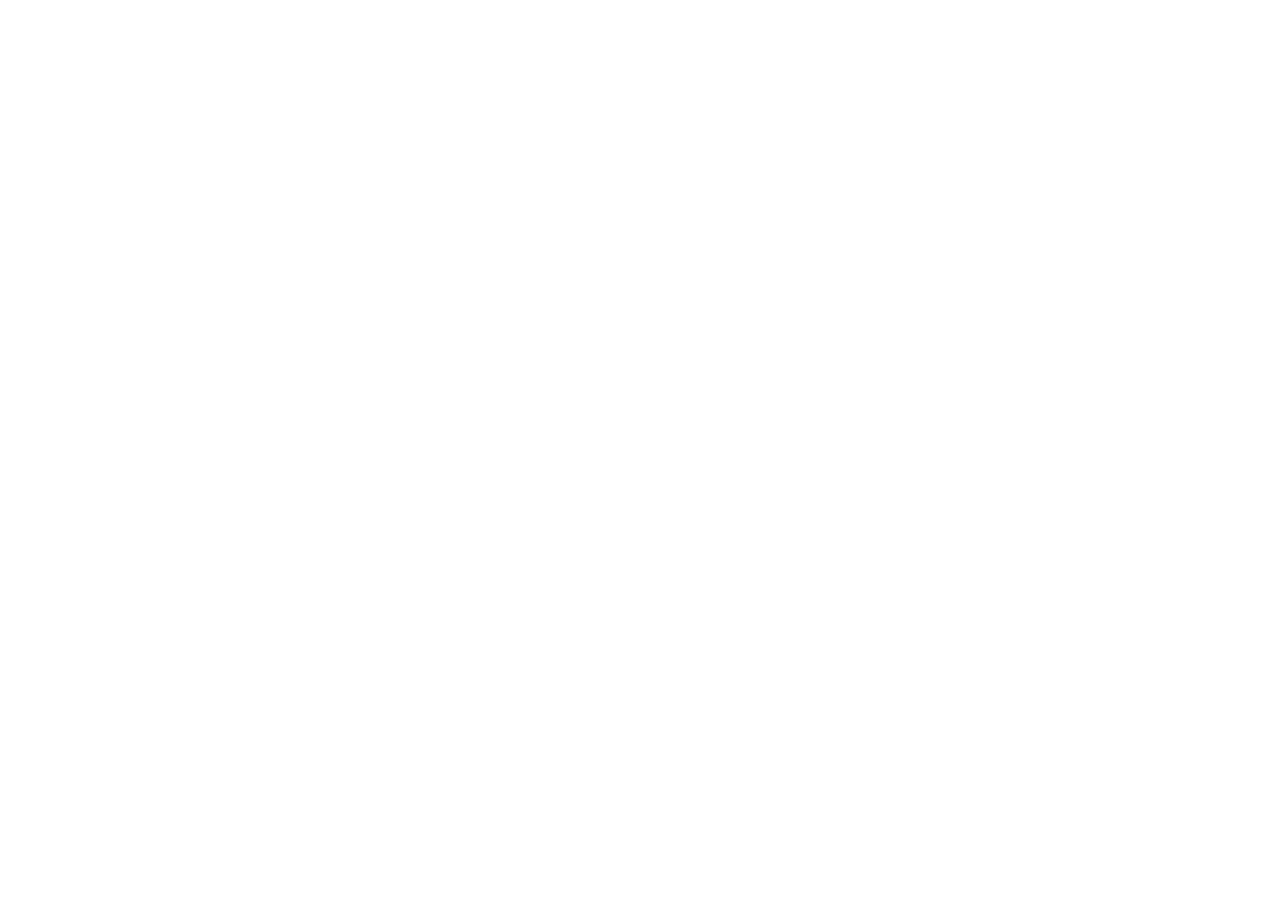
==== testimonial-cards/index.html @ 71acd3f5 "changelog done" ====
<!DOCTYPE html>
<html lang="en">
<head>
    <meta charset="UTF-8">
    <meta name="viewport" content="width=device-width, initial-scale=1.0">
    <link rel="stylesheet" href="style.css">
    <title>Testimonial Cards</title>
</head>
<body>
    <div class="container">
        <div class="testimonial-cards">
            <div class="card-1">
                <div class="comment"></div>
                <div class="user">
                    <div class="image"></div>
                    <div class="data"></div>
                </div>
            </div>
        </div>
    </div>
</body>
</html>
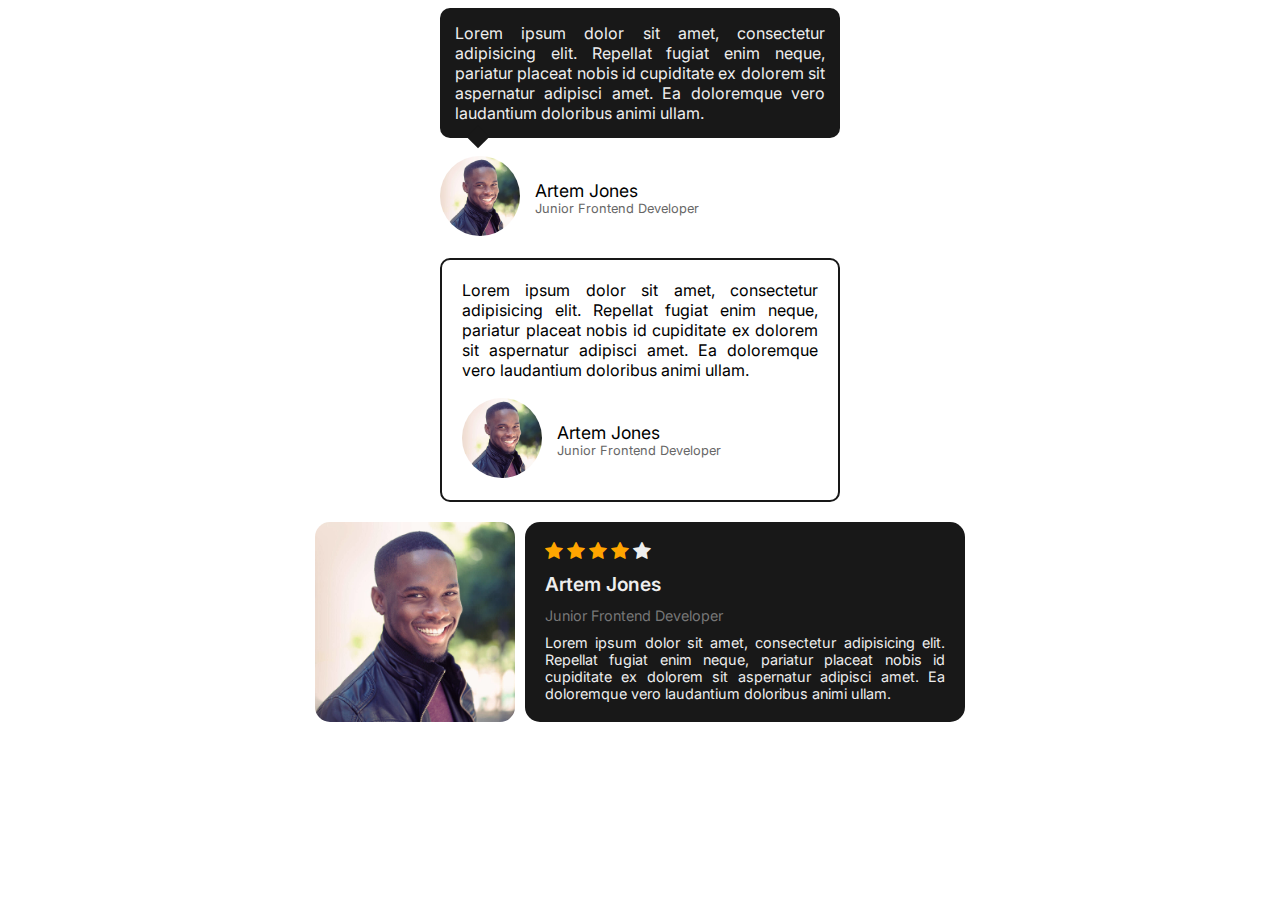
==== commit e52f5805: "testimonial cards" ====
--- a/testimonial-cards/index.html
+++ b/testimonial-cards/index.html
@@ -4,16 +4,77 @@
     <meta charset="UTF-8">
     <meta name="viewport" content="width=device-width, initial-scale=1.0">
     <link rel="stylesheet" href="style.css">
+    <link rel="stylesheet" href="https://cdnjs.cloudflare.com/ajax/libs/font-awesome/4.7.0/css/font-awesome.min.css">
     <title>Testimonial Cards</title>
 </head>
 <body>
     <div class="container">
         <div class="testimonial-cards">
             <div class="card-1">
-                <div class="comment"></div>
+                <div class="comment">
+                    Lorem ipsum dolor sit amet, consectetur adipisicing elit. 
+                    Repellat fugiat enim neque, pariatur placeat nobis id cupiditate ex dolorem sit aspernatur adipisci amet. 
+                    Ea doloremque vero laudantium doloribus animi ullam.
+                </div>
                 <div class="user">
-                    <div class="image"></div>
-                    <div class="data"></div>
+                    <div class="image">
+                        <img src="../assets/imgs/profile.jpg" alt="Profile">
+                    </div>
+                    <div class="data">
+                        <div class="name">
+                            Artem Jones
+                        </div>
+                        <div class="role">
+                            Junior Frontend Developer
+                        </div>
+                    </div>
+                </div>
+            </div>
+            <div class="card-2">
+                <div class="comment">
+                    Lorem ipsum dolor sit amet, consectetur adipisicing elit. 
+                    Repellat fugiat enim neque, pariatur placeat nobis id cupiditate ex dolorem sit aspernatur adipisci amet. 
+                    Ea doloremque vero laudantium doloribus animi ullam.
+                </div>
+                <div class="user">
+                    <div class="image">
+                        <img src="../assets/imgs/profile.jpg" alt="Profile">
+                    </div>
+                    <div class="data">
+                        <div class="name">
+                            Artem Jones
+                        </div>
+                        <div class="role">
+                            Junior Frontend Developer
+                        </div>
+                    </div>
+                </div>
+            </div>
+            <div class="card-3">
+                <div class="image">
+                    <img src="../assets/imgs/profile.jpg" alt="Profile">
+                </div>
+                <div class="user">
+                    <div class="data">
+                        <div class="stars">
+                            <i class="fa fa-star checked"></i>
+                            <i class="fa fa-star checked"></i>
+                            <i class="fa fa-star checked"></i>
+                            <i class="fa fa-star checked"></i>
+                            <i class="fa fa-star"></i>
+                        </div>
+                        <div class="name">
+                            Artem Jones
+                        </div>
+                        <div class="role">
+                            Junior Frontend Developer
+                        </div>
+                        <div class="comment">
+                            Lorem ipsum dolor sit amet, consectetur adipisicing elit. 
+                            Repellat fugiat enim neque, pariatur placeat nobis id cupiditate ex dolorem sit aspernatur adipisci amet. 
+                            Ea doloremque vero laudantium doloribus animi ullam.
+                        </div>
+                    </div>
                 </div>
             </div>
         </div>
--- a/testimonial-cards/style.css
+++ b/testimonial-cards/style.css
@@ -0,0 +1,158 @@
+@font-face {
+    font-family: inter;
+    src: url(../assets/fonts/inter.ttf);
+}
+
+* {
+    box-sizing: border-box;
+    font-family: inter;
+    font-size: 1rem;
+}
+
+.container, .testimonial-cards {
+    display: flex;
+    align-items: center;
+    justify-content: center;
+}
+
+.testimonial-cards {
+    flex-direction: column;
+}
+
+/* CARD-1 */
+.card-1 {
+    width: 400px;
+    display: flex; flex-direction: column;
+}
+
+.card-1 .comment {
+    text-align: justify;
+    background-color: #181818;
+    color: #eee;
+    
+    border-radius: 10px;
+    padding: 15px; margin: 0 0 20px 0;
+    position: relative;
+}
+
+.card-1 .comment::after {
+    content: '';
+    width: 16px; height: 16px;
+    background-color: #181818;
+    display: block;
+    position: absolute;
+    transform: rotate(45deg);
+    bottom: -7px; left: 30px;
+}
+
+.card-1 .user {
+    display: flex; align-items: center;
+    height: 80px;
+}
+
+.card-1 .data {
+    flex-grow: 1;
+    padding-left: 15px;
+}
+
+.card-1 .data .name {
+    font-size: 1.1rem;
+}
+
+.card-1 .data .role {
+    font-size: 0.8rem;
+    color: #666;
+}
+
+.card-1 .image img {
+    width: 80px; border-radius: 50%;
+}
+
+
+/* CARD-2 */
+.card-2 {
+    width: 400px;
+    display: flex; flex-direction: column;
+    border: 2px solid #181818;
+    padding: 20px; margin-top: 20px;
+    border-radius: 10px;
+}
+
+.card-2 .comment {
+    text-align: justify;
+    margin-bottom: 20px;
+}
+
+.card-2 .user {
+    display: flex; align-items: center;
+    height: 80px;
+}
+
+.card-2 .data {
+    flex-grow: 1;
+    padding-left: 15px;
+}
+
+.card-2 .data .name {
+    font-size: 1.1rem;
+}
+
+.card-2 .data .role {
+    font-size: 0.8rem;
+    color: #666;
+}
+
+.card-2 .image img {
+    width: 80px; border-radius: 50%;
+}
+
+
+/* CARD-3 */
+.card-3 {
+    width: 650px; height: 200px;
+    display: flex;
+    margin-top: 20px;
+}
+
+.card-3 .image, .card-3 .image img {
+    height: 100%; border-radius: 15px;
+}
+
+.card-3 .user {
+    border-radius: 15px;
+    background-color: #181818;
+    color: #eee;
+    padding: 20px; margin-left: 10px;
+
+}
+
+.card-3 .user .data {
+    height: 100%;
+    display: flex;
+    flex-direction: column;
+    justify-content: space-between;
+}
+
+.card-3 .user .comment {
+    text-align: justify;
+    font-size: 0.9rem;
+}
+
+.card-3 .user .name {
+    font-weight: 600;
+    font-size: 1.2rem;
+}
+
+.card-3 .user .role {
+    font-size: 0.9rem;
+    font-weight: 400;
+    color: #777;
+}
+
+.card-3 .fa-star {
+    font-size: 1.2rem;
+}
+
+.checked {
+    color: orange;
+}